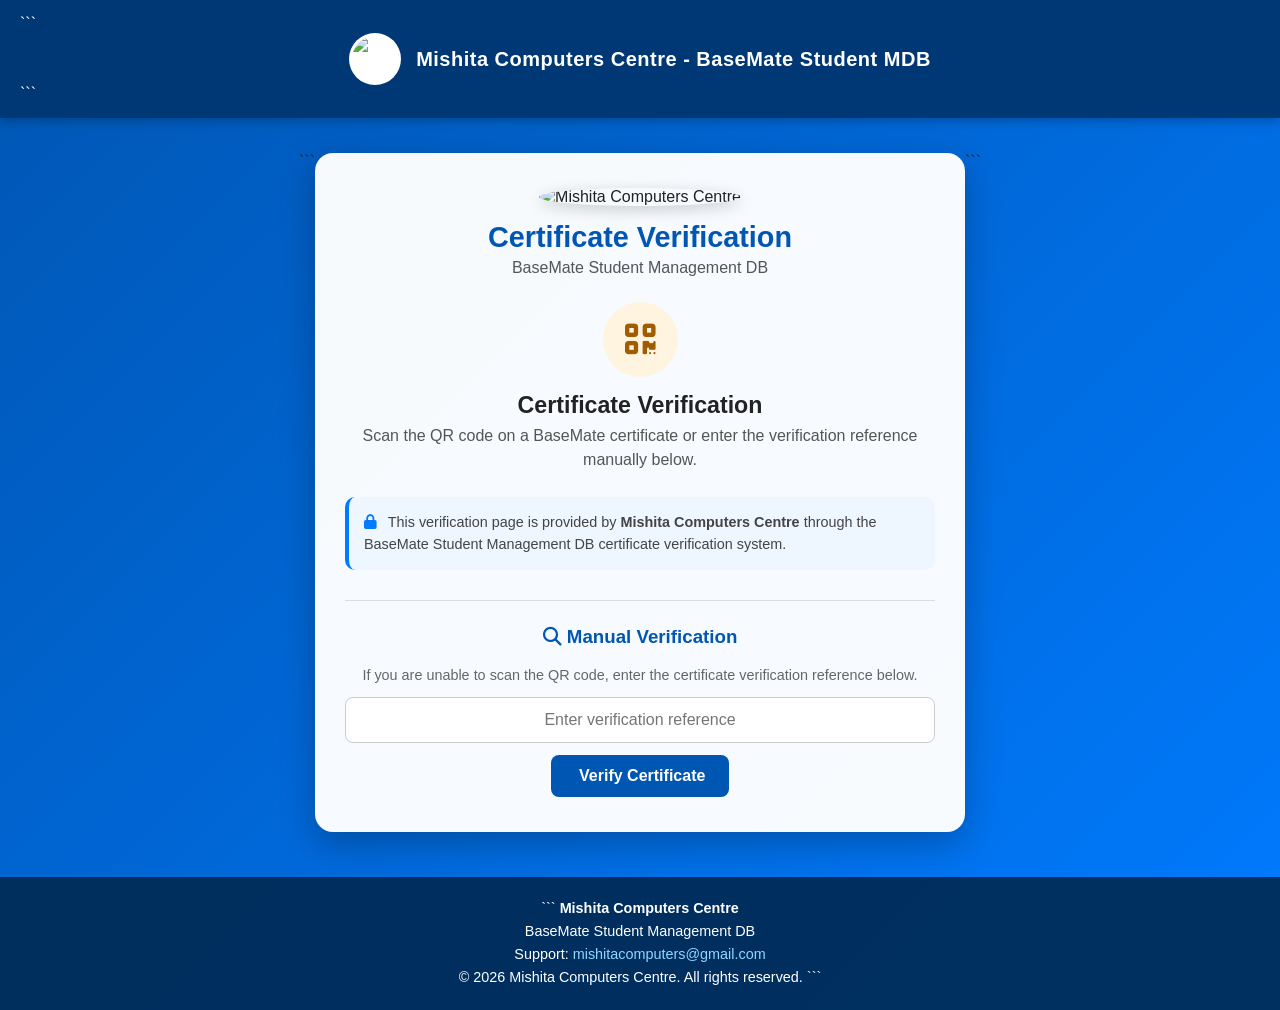
==== verify.html @ 40d1c96c "Create verify.html" ====
<!DOCTYPE html>

<html lang="en">
<head>
<meta charset="UTF-8">
<meta name="viewport" content="width=device-width, initial-scale=1.0">

<title>Certificate Verification - BaseMate Student MDB</title>

<!-- Font Awesome -->

<link rel="stylesheet"
      href="https://cdnjs.cloudflare.com/ajax/libs/font-awesome/6.4.0/css/all.min.css">

<style>

/* =========================================================
   BASEMATE CERTIFICATE VERIFICATION
   Mishita Computers Centre
   ========================================================= */

* {
    box-sizing: border-box;
}

html {
    scroll-behavior: smooth;
}

body {
    margin: 0;
    min-height: 100vh;
    font-family: Arial, Helvetica, sans-serif;

    background:
        linear-gradient(
            135deg,
            #0056b3,
            #007bff,
            #00a8e8,
            #0056b3
        );

    background-size: 300% 300%;
    animation: backgroundMove 15s ease infinite;

    color: #222;

    display: flex;
    flex-direction: column;
}

/* =========================================================
   BACKGROUND ANIMATION
   ========================================================= */

@keyframes backgroundMove {

    0% {
        background-position: 0% 50%;
    }

    50% {
        background-position: 100% 50%;
    }

    100% {
        background-position: 0% 50%;
    }

}

/* =========================================================
   HEADER
   ========================================================= */

.main-header {

    background: rgba(0, 55, 115, 0.97);

    color: white;

    padding: 15px 20px;

    box-shadow:
        0 3px 10px rgba(0, 0, 0, 0.25);

}

.header-content {

    max-width: 1000px;

    margin: auto;

    display: flex;

    align-items: center;

    justify-content: center;

    gap: 15px;

    text-align: center;

}

.header-logo {

    width: 52px;
    height: 52px;

    object-fit: contain;

    border-radius: 50%;

    background: white;

    padding: 3px;

}

.header-title {

    font-size: 1.25rem;

    font-weight: bold;

    letter-spacing: 0.5px;

}

/* =========================================================
   MAIN AREA
   ========================================================= */

main {

    flex: 1;

    width: 100%;

    padding: 35px 15px 45px;

    display: flex;

    justify-content: center;

    align-items: flex-start;

}

/* =========================================================
   VERIFICATION CARD
   ========================================================= */

.verification-card {

    width: 100%;

    max-width: 650px;

    background: rgba(255, 255, 255, 0.97);

    border-radius: 18px;

    padding: 35px 30px;

    box-shadow:
        0 12px 35px rgba(0, 0, 0, 0.25);

    text-align: center;

}

/* =========================================================
   LOGO
   ========================================================= */

.main-logo {

    width: 105px;

    height: 105px;

    object-fit: contain;

    border-radius: 50%;

    margin-bottom: 10px;

    box-shadow:
        0 4px 15px rgba(0, 0, 0, 0.18);

}

/* =========================================================
   HEADINGS
   ========================================================= */

h1 {

    margin: 5px 0;

    color: #0056b3;

    font-size: 1.8rem;

}

.subtitle {

    margin: 5px 0 25px;

    color: #555;

    font-size: 1rem;

}

/* =========================================================
   VERIFICATION ICON
   ========================================================= */

.verification-icon {

    width: 75px;

    height: 75px;

    margin: 15px auto;

    border-radius: 50%;

    display: flex;

    align-items: center;

    justify-content: center;

    font-size: 35px;

}

/* =========================================================
   DEFAULT / CHECKING STATE
   ========================================================= */

.checking {

    background: #e8f1ff;

    color: #0056b3;

}

/* =========================================================
   VALID STATE
   ========================================================= */

.valid {

    background: #e8f8ee;

    color: #16803c;

}

/* =========================================================
   INVALID STATE
   ========================================================= */

.invalid {

    background: #fdecec;

    color: #c62828;

}

/* =========================================================
   NOT FOUND STATE
   ========================================================= */

.not-found {

    background: #fff4df;

    color: #a15c00;

}

/* =========================================================
   STATUS TEXT
   ========================================================= */

.status-title {

    font-size: 1.45rem;

    font-weight: bold;

    margin: 10px 0 5px;

}

.status-description {

    color: #555;

    line-height: 1.5;

    margin-bottom: 25px;

}

/* =========================================================
   CERTIFICATE DETAILS
   ========================================================= */

.certificate-details {

    display: none;

    text-align: left;

    margin-top: 25px;

    border: 1px solid #ddd;

    border-radius: 12px;

    overflow: hidden;

}

.detail-row {

    display: flex;

    border-bottom: 1px solid #eee;

}

.detail-row:last-child {

    border-bottom: none;

}

.detail-label {

    width: 42%;

    padding: 13px;

    background: #f5f7fa;

    font-weight: bold;

    color: #444;

}

.detail-value {

    width: 58%;

    padding: 13px;

    color: #222;

    word-break: break-word;

}

/* =========================================================
   TOKEN DISPLAY
   ========================================================= */

.verification-reference {

    display: none;

    margin-top: 22px;

    padding: 12px;

    background: #f5f7fa;

    border-radius: 8px;

    font-size: 0.85rem;

    color: #555;

    word-break: break-all;

}

.verification-reference strong {

    color: #333;

}

/* =========================================================
   SECURITY NOTICE
   ========================================================= */

.security-notice {

    margin-top: 25px;

    padding: 15px;

    border-radius: 10px;

    background: #eef6ff;

    border-left: 4px solid #007bff;

    text-align: left;

    color: #444;

    font-size: 0.9rem;

    line-height: 1.5;

}

.security-notice i {

    color: #007bff;

    margin-right: 7px;

}

/* =========================================================
   MANUAL VERIFICATION BOX
   ========================================================= */

.manual-section {

    margin-top: 30px;

    padding-top: 25px;

    border-top: 1px solid #ddd;

}

.manual-section h3 {

    margin-top: 0;

    color: #0056b3;

}

.manual-section p {

    color: #666;

    font-size: 0.9rem;

}

.token-input {

    width: 100%;

    padding: 13px;

    border: 1px solid #ccc;

    border-radius: 8px;

    font-size: 1rem;

    text-align: center;

    outline: none;

}

.token-input:focus {

    border-color: #007bff;

    box-shadow:
        0 0 0 3px rgba(0, 123, 255, 0.12);

}

.verify-button {

    margin-top: 12px;

    padding: 12px 24px;

    border: none;

    border-radius: 8px;

    background: #0056b3;

    color: white;

    font-weight: bold;

    font-size: 1rem;

    cursor: pointer;

    transition: 0.3s ease;

}

.verify-button:hover {

    background: #003f80;

    transform: translateY(-1px);

}

/* =========================================================
   FOOTER
   ========================================================= */

footer {

    background: rgba(0, 45, 90, 0.96);

    color: white;

    text-align: center;

    padding: 20px 15px;

    font-size: 0.9rem;

    line-height: 1.6;

}

footer a {

    color: #8ed8ff;

    text-decoration: none;

}

footer a:hover {

    color: white;

    text-decoration: underline;

}

/* =========================================================
   MOBILE
   ========================================================= */

@media (max-width: 600px) {

    .main-header {

        padding: 12px 10px;

    }

    .header-logo {

        width: 42px;
        height: 42px;

    }

    .header-title {

        font-size: 1rem;

    }

    main {

        padding: 20px 10px 30px;

    }

    .verification-card {

        padding: 25px 18px;

        border-radius: 14px;

    }

    .main-logo {

        width: 85px;
        height: 85px;

    }

    h1 {

        font-size: 1.45rem;

    }

    .detail-row {

        display: block;

    }

    .detail-label,
    .detail-value {

        width: 100%;

    }

    .detail-label {

        padding-bottom: 6px;

    }

    .detail-value {

        padding-top: 6px;

    }

}

/* =========================================================
   PRINT
   ========================================================= */

@media print {

    body {

        background: white;

        color: black;

    }

    .main-header,
    footer,
    .manual-section {

        display: none;

    }

    main {

        padding: 0;

    }

    .verification-card {

        box-shadow: none;

        max-width: 100%;

    }

}

</style>

</head>

<body>

<!-- =========================================================
     HEADER
     ========================================================= -->

<div class="main-header">

```
<div class="header-content">

    <img
        src="images/logo.PNG"
        alt="Mishita Computers Centre Logo"
        class="header-logo">

    <div class="header-title">
        Mishita Computers Centre - BaseMate Student MDB
    </div>

</div>
```

</div>

<!-- =========================================================
     MAIN
     ========================================================= -->

<main>

```
<section class="verification-card">

    <img
        src="images/mishitacologo.PNG"
        alt="Mishita Computers Centre"
        class="main-logo">


    <h1>
        Certificate Verification
    </h1>

    <p class="subtitle">
        BaseMate Student Management DB
    </p>


    <!-- =================================================
         VERIFICATION STATUS
         ================================================= -->

    <div
        id="verificationIcon"
        class="verification-icon checking">

        <i class="fas fa-shield-halved"></i>

    </div>


    <div
        id="statusTitle"
        class="status-title">

        Checking Certificate...

    </div>


    <div
        id="statusDescription"
        class="status-description">

        Please wait while the certificate verification
        information is being processed.

    </div>


    <!-- =================================================
         CERTIFICATE DETAILS
         ================================================= -->

    <div
        id="certificateDetails"
        class="certificate-details">

        <div class="detail-row">

            <div class="detail-label">
                Certificate Number
            </div>

            <div
                class="detail-value"
                id="certificateNumber">
                —
            </div>

        </div>


        <div class="detail-row">

            <div class="detail-label">
                Student Name
            </div>

            <div
                class="detail-value"
                id="studentName">
                —
            </div>

        </div>


        <div class="detail-row">

            <div class="detail-label">
                Admission Number
            </div>

            <div
                class="detail-value"
                id="admissionNumber">
                —
            </div>

        </div>


        <div class="detail-row">

            <div class="detail-label">
                Course
            </div>

            <div
                class="detail-value"
                id="course">
                —
            </div>

        </div>


        <div class="detail-row">

            <div class="detail-label">
                Completion Date
            </div>

            <div
                class="detail-value"
                id="completionDate">
                —
            </div>

        </div>


        <div class="detail-row">

            <div class="detail-label">
                Certificate Status
            </div>

            <div
                class="detail-value"
                id="certificateStatus">
                —
            </div>

        </div>

    </div>


    <!-- =================================================
         VERIFICATION REFERENCE
         ================================================= -->

    <div
        id="verificationReference"
        class="verification-reference">

        <strong>Verification Reference:</strong><br>

        <span id="verificationToken">
            —
        </span>

    </div>


    <!-- =================================================
         SECURITY NOTICE
         ================================================= -->

    <div class="security-notice">

        <i class="fas fa-lock"></i>

        This verification page is provided by
        <strong>Mishita Computers Centre</strong>
        through the BaseMate Student Management DB
        certificate verification system.

    </div>


    <!-- =================================================
         MANUAL VERIFICATION
         ================================================= -->

    <div class="manual-section">

        <h3>
            <i class="fas fa-magnifying-glass"></i>
            Manual Verification
        </h3>

        <p>
            If you are unable to scan the QR code,
            enter the certificate verification reference
            below.
        </p>

        <input
            type="text"
            id="manualToken"
            class="token-input"
            placeholder="Enter verification reference"
            autocomplete="off"
            spellcheck="false">

        <br>

        <button
            type="button"
            class="verify-button"
            onclick="manualVerify()">

            <i class="fas fa-shield-check"></i>
            Verify Certificate

        </button>

    </div>

</section>
```

</main>

<!-- =========================================================
     FOOTER
     ========================================================= -->

<footer>

```
<strong>
    Mishita Computers Centre
</strong>

<br>

BaseMate Student Management DB

<br>

Support:
<a href="mailto:mishitacomputers@gmail.com">
    mishitacomputers@gmail.com
</a>

<br>

&copy; 2026 Mishita Computers Centre.
All rights reserved.
```

</footer>

<!-- =========================================================
     JAVASCRIPT
     ========================================================= -->

<script>

/* =========================================================
   BASEMATE CERTIFICATE VERIFICATION ENGINE
   ========================================================= */

/*
    IMPORTANT:

    This first version prepares the complete verification
    interface.

    The actual online database/API will be connected in
    the next stage.

    Expected QR format:

    verify.html?token=BMV-XXXXXXXX-XXXXXXXX
*/


document.addEventListener(
    "DOMContentLoaded",
    function () {

        const params =
            new URLSearchParams(window.location.search);

        const token =
            params.get("token");


        if (token && token.trim() !== "") {

            document.getElementById(
                "verificationToken"
            ).textContent = token.trim();

            document.getElementById(
                "verificationReference"
            ).style.display = "block";


            /*
                TEMPORARY TEST MODE

                We are not connecting to the online
                verification database yet.

                The next development stage will replace
                this section with a secure API request.
            */

            showPendingVerification(token.trim());

        }
        else {

            showNoToken();

        }

    }
);


/* =========================================================
   SHOW PENDING VERIFICATION
   ========================================================= */

function showPendingVerification(token) {

    const icon =
        document.getElementById(
            "verificationIcon"
        );

    const title =
        document.getElementById(
            "statusTitle"
        );

    const description =
        document.getElementById(
            "statusDescription"
        );


    icon.className =
        "verification-icon checking";

    icon.innerHTML =
        '<i class="fas fa-spinner fa-spin"></i>';


    title.textContent =
        "Verification Ready";


    description.textContent =
        "Verification reference received. The online certificate database will be connected here in the next stage.";

}


/* =========================================================
   NO TOKEN
   ========================================================= */

function showNoToken() {

    const icon =
        document.getElementById(
            "verificationIcon"
        );

    const title =
        document.getElementById(
            "statusTitle"
        );

    const description =
        document.getElementById(
            "statusDescription"
        );


    icon.className =
        "verification-icon not-found";

    icon.innerHTML =
        '<i class="fas fa-qrcode"></i>';


    title.textContent =
        "Certificate Verification";


    description.textContent =
        "Scan the QR code on a BaseMate certificate or enter the verification reference manually below.";

}


/* =========================================================
   MANUAL VERIFICATION
   ========================================================= */

function manualVerify() {

    const input =
        document.getElementById(
            "manualToken"
        );

    const token =
        input.value.trim();


    if (token === "") {

        input.focus();

        return;

    }


    /*
        Reload the page using the verification token.
    */

    const baseURL =
        window.location.pathname;

    const verificationURL =
        baseURL +
        "?token=" +
        encodeURIComponent(token);


    window.location.href =
        verificationURL;

}


/* =========================================================
   ENTER KEY SUPPORT
   ========================================================= */

document.addEventListener(
    "keydown",
    function (event) {

        if (
            event.key === "Enter" &&
            document.activeElement.id === "manualToken"
        ) {

            manualVerify();

        }

    }
);

</script>

</body>
</html>
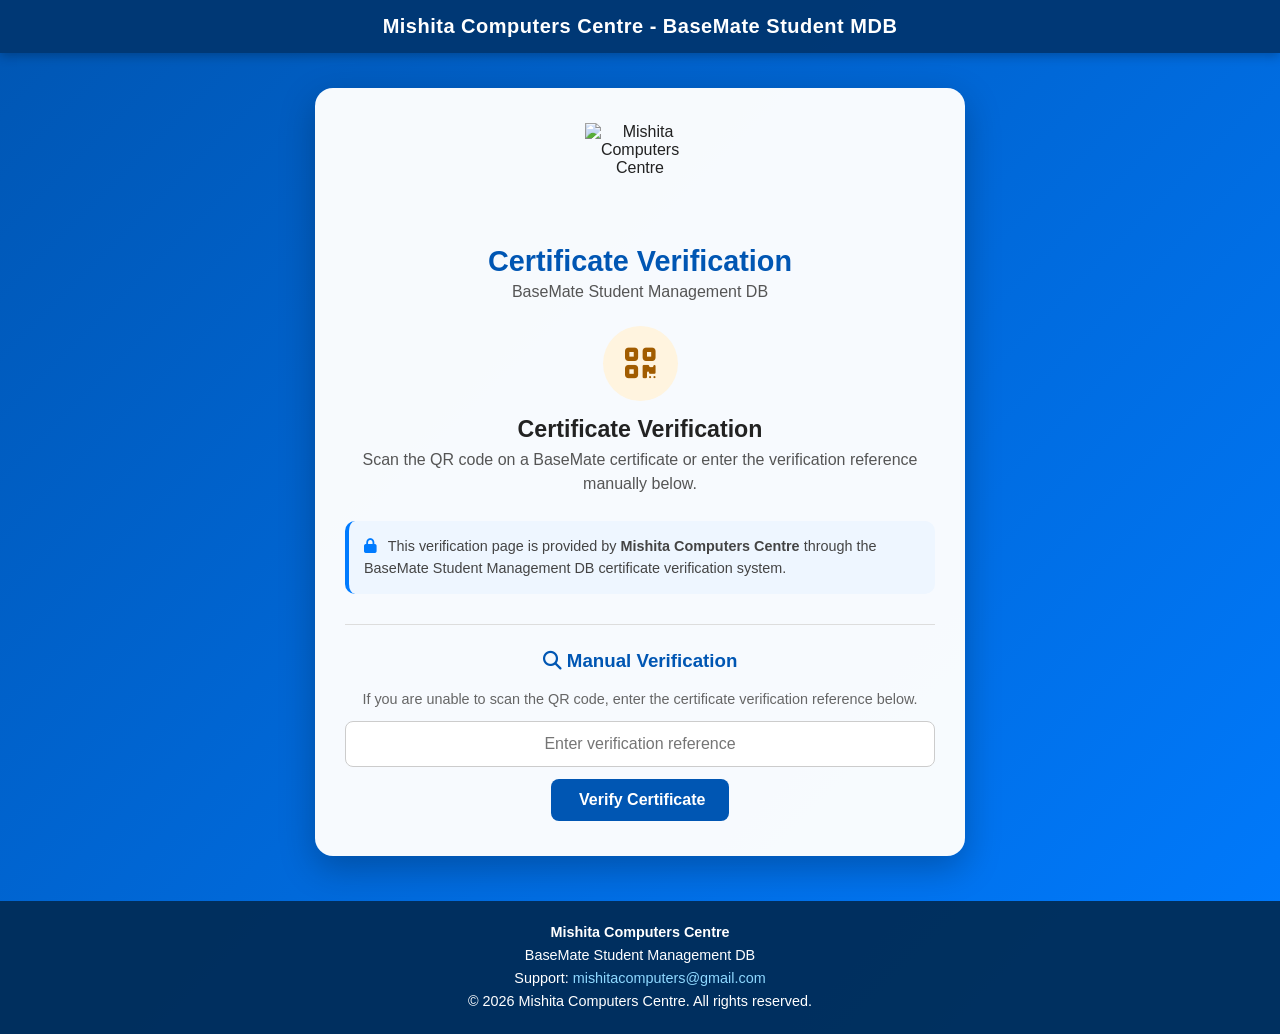
==== commit fd6868d0: "Update verify.html" ====
--- a/verify.html
+++ b/verify.html
@@ -1,13 +1,13 @@
 <!DOCTYPE html>
-
 <html lang="en">
+
 <head>
+
 <meta charset="UTF-8">
+
 <meta name="viewport" content="width=device-width, initial-scale=1.0">
 
 <title>Certificate Verification - BaseMate Student MDB</title>
-
-<!-- Font Awesome -->
 
 <link rel="stylesheet"
       href="https://cdnjs.cloudflare.com/ajax/libs/font-awesome/6.4.0/css/all.min.css">
@@ -30,6 +30,7 @@
 body {
     margin: 0;
     min-height: 100vh;
+
     font-family: Arial, Helvetica, sans-serif;
 
     background:
@@ -42,6 +43,7 @@
         );
 
     background-size: 300% 300%;
+
     animation: backgroundMove 15s ease infinite;
 
     color: #222;
@@ -50,10 +52,6 @@
     flex-direction: column;
 }
 
-/* =========================================================
-   BACKGROUND ANIMATION
-   ========================================================= */
-
 @keyframes backgroundMove {
 
     0% {
@@ -70,6 +68,7 @@
 
 }
 
+
 /* =========================================================
    HEADER
    ========================================================= */
@@ -99,27 +98,10 @@
 
     justify-content: center;
 
-    gap: 15px;
-
     text-align: center;
 
 }
 
-.header-logo {
-
-    width: 52px;
-    height: 52px;
-
-    object-fit: contain;
-
-    border-radius: 50%;
-
-    background: white;
-
-    padding: 3px;
-
-}
-
 .header-title {
 
     font-size: 1.25rem;
@@ -130,6 +112,7 @@
 
 }
 
+
 /* =========================================================
    MAIN AREA
    ========================================================= */
@@ -149,6 +132,7 @@
     align-items: flex-start;
 
 }
+
 
 /* =========================================================
    VERIFICATION CARD
@@ -173,261 +157,262 @@
 
 }
 
-/* =========================================================
-   LOGO
+
+/* =========================================================
+   CENTRE LOGO
+   Plain PNG - No Border / Circle / Shadow
    ========================================================= */
 
 .main-logo {
 
-    width: 105px;
-
-    height: 105px;
+    width: 110px;
+
+    height: 110px;
 
     object-fit: contain;
 
+    border: none !important;
+
+    border-radius: 0 !important;
+
+    background: transparent !important;
+
+    padding: 0 !important;
+
+    margin: 0 auto 12px;
+
+    box-shadow: none !important;
+
+    outline: none !important;
+
+    display: block;
+
+}
+
+
+/* =========================================================
+   HEADINGS
+   ========================================================= */
+
+h1 {
+
+    margin: 5px 0;
+
+    color: #0056b3;
+
+    font-size: 1.8rem;
+
+}
+
+.subtitle {
+
+    margin: 5px 0 25px;
+
+    color: #555;
+
+    font-size: 1rem;
+
+}
+
+
+/* =========================================================
+   VERIFICATION ICON
+   ========================================================= */
+
+.verification-icon {
+
+    width: 75px;
+
+    height: 75px;
+
+    margin: 15px auto;
+
     border-radius: 50%;
 
-    margin-bottom: 10px;
-
-    box-shadow:
-        0 4px 15px rgba(0, 0, 0, 0.18);
-
-}
-
-/* =========================================================
-   HEADINGS
-   ========================================================= */
-
-h1 {
-
-    margin: 5px 0;
+    display: flex;
+
+    align-items: center;
+
+    justify-content: center;
+
+    font-size: 35px;
+
+}
+
+.checking {
+
+    background: #e8f1ff;
 
     color: #0056b3;
 
-    font-size: 1.8rem;
-
-}
-
-.subtitle {
-
-    margin: 5px 0 25px;
+}
+
+.valid {
+
+    background: #e8f8ee;
+
+    color: #16803c;
+
+}
+
+.invalid {
+
+    background: #fdecec;
+
+    color: #c62828;
+
+}
+
+.not-found {
+
+    background: #fff4df;
+
+    color: #a15c00;
+
+}
+
+
+/* =========================================================
+   STATUS TEXT
+   ========================================================= */
+
+.status-title {
+
+    font-size: 1.45rem;
+
+    font-weight: bold;
+
+    margin: 10px 0 5px;
+
+}
+
+.status-description {
 
     color: #555;
 
-    font-size: 1rem;
-
-}
-
-/* =========================================================
-   VERIFICATION ICON
-   ========================================================= */
-
-.verification-icon {
-
-    width: 75px;
-
-    height: 75px;
-
-    margin: 15px auto;
-
-    border-radius: 50%;
+    line-height: 1.5;
+
+    margin-bottom: 25px;
+
+}
+
+
+/* =========================================================
+   CERTIFICATE DETAILS
+   ========================================================= */
+
+.certificate-details {
+
+    display: none;
+
+    text-align: left;
+
+    margin-top: 25px;
+
+    border: 1px solid #ddd;
+
+    border-radius: 12px;
+
+    overflow: hidden;
+
+}
+
+.detail-row {
 
     display: flex;
 
-    align-items: center;
-
-    justify-content: center;
-
-    font-size: 35px;
-
-}
-
-/* =========================================================
-   DEFAULT / CHECKING STATE
-   ========================================================= */
-
-.checking {
-
-    background: #e8f1ff;
-
-    color: #0056b3;
-
-}
-
-/* =========================================================
-   VALID STATE
-   ========================================================= */
-
-.valid {
-
-    background: #e8f8ee;
-
-    color: #16803c;
-
-}
-
-/* =========================================================
-   INVALID STATE
-   ========================================================= */
-
-.invalid {
-
-    background: #fdecec;
-
-    color: #c62828;
-
-}
-
-/* =========================================================
-   NOT FOUND STATE
-   ========================================================= */
-
-.not-found {
-
-    background: #fff4df;
-
-    color: #a15c00;
-
-}
-
-/* =========================================================
-   STATUS TEXT
-   ========================================================= */
-
-.status-title {
-
-    font-size: 1.45rem;
+    border-bottom: 1px solid #eee;
+
+}
+
+.detail-row:last-child {
+
+    border-bottom: none;
+
+}
+
+.detail-label {
+
+    width: 42%;
+
+    padding: 13px;
+
+    background: #f5f7fa;
 
     font-weight: bold;
 
-    margin: 10px 0 5px;
-
-}
-
-.status-description {
+    color: #444;
+
+}
+
+.detail-value {
+
+    width: 58%;
+
+    padding: 13px;
+
+    color: #222;
+
+    word-break: break-word;
+
+}
+
+
+/* =========================================================
+   TOKEN DISPLAY
+   ========================================================= */
+
+.verification-reference {
+
+    display: none;
+
+    margin-top: 22px;
+
+    padding: 12px;
+
+    background: #f5f7fa;
+
+    border-radius: 8px;
+
+    font-size: 0.85rem;
 
     color: #555;
 
+    word-break: break-all;
+
+}
+
+.verification-reference strong {
+
+    color: #333;
+
+}
+
+
+/* =========================================================
+   SECURITY NOTICE
+   ========================================================= */
+
+.security-notice {
+
+    margin-top: 25px;
+
+    padding: 15px;
+
+    border-radius: 10px;
+
+    background: #eef6ff;
+
+    border-left: 4px solid #007bff;
+
+    text-align: left;
+
+    color: #444;
+
+    font-size: 0.9rem;
+
     line-height: 1.5;
 
-    margin-bottom: 25px;
-
-}
-
-/* =========================================================
-   CERTIFICATE DETAILS
-   ========================================================= */
-
-.certificate-details {
-
-    display: none;
-
-    text-align: left;
-
-    margin-top: 25px;
-
-    border: 1px solid #ddd;
-
-    border-radius: 12px;
-
-    overflow: hidden;
-
-}
-
-.detail-row {
-
-    display: flex;
-
-    border-bottom: 1px solid #eee;
-
-}
-
-.detail-row:last-child {
-
-    border-bottom: none;
-
-}
-
-.detail-label {
-
-    width: 42%;
-
-    padding: 13px;
-
-    background: #f5f7fa;
-
-    font-weight: bold;
-
-    color: #444;
-
-}
-
-.detail-value {
-
-    width: 58%;
-
-    padding: 13px;
-
-    color: #222;
-
-    word-break: break-word;
-
-}
-
-/* =========================================================
-   TOKEN DISPLAY
-   ========================================================= */
-
-.verification-reference {
-
-    display: none;
-
-    margin-top: 22px;
-
-    padding: 12px;
-
-    background: #f5f7fa;
-
-    border-radius: 8px;
-
-    font-size: 0.85rem;
-
-    color: #555;
-
-    word-break: break-all;
-
-}
-
-.verification-reference strong {
-
-    color: #333;
-
-}
-
-/* =========================================================
-   SECURITY NOTICE
-   ========================================================= */
-
-.security-notice {
-
-    margin-top: 25px;
-
-    padding: 15px;
-
-    border-radius: 10px;
-
-    background: #eef6ff;
-
-    border-left: 4px solid #007bff;
-
-    text-align: left;
-
-    color: #444;
-
-    font-size: 0.9rem;
-
-    line-height: 1.5;
-
 }
 
 .security-notice i {
@@ -438,8 +423,9 @@
 
 }
 
-/* =========================================================
-   MANUAL VERIFICATION BOX
+
+/* =========================================================
+   MANUAL VERIFICATION
    ========================================================= */
 
 .manual-section {
@@ -527,6 +513,7 @@
 
 }
 
+
 /* =========================================================
    FOOTER
    ========================================================= */
@@ -563,6 +550,7 @@
 
 }
 
+
 /* =========================================================
    MOBILE
    ========================================================= */
@@ -575,13 +563,6 @@
 
     }
 
-    .header-logo {
-
-        width: 42px;
-        height: 42px;
-
-    }
-
     .header-title {
 
         font-size: 1rem;
@@ -604,8 +585,9 @@
 
     .main-logo {
 
-        width: 85px;
-        height: 85px;
+        width: 90px;
+
+        height: 90px;
 
     }
 
@@ -641,6 +623,7 @@
     }
 
 }
+
 
 /* =========================================================
    PRINT
@@ -684,7 +667,9 @@
 
 </head>
 
+
 <body>
+
 
 <!-- =========================================================
      HEADER
@@ -692,22 +677,16 @@
 
 <div class="main-header">
 
-```
-<div class="header-content">
-
-    <img
-        src="images/logo.PNG"
-        alt="Mishita Computers Centre Logo"
-        class="header-logo">
-
-    <div class="header-title">
-        Mishita Computers Centre - BaseMate Student MDB
+    <div class="header-content">
+
+        <div class="header-title">
+            Mishita Computers Centre - BaseMate Student MDB
+        </div>
+
     </div>
 
 </div>
-```
-
-</div>
+
 
 <!-- =========================================================
      MAIN
@@ -715,8 +694,13 @@
 
 <main>
 
-```
 <section class="verification-card">
+
+
+    <!-- =====================================================
+         CENTRE LOGO
+         Same GitHub images folder as BaseMate website
+         ===================================================== -->
 
     <img
         src="images/mishitacologo.PNG"
@@ -728,14 +712,15 @@
         Certificate Verification
     </h1>
 
+
     <p class="subtitle">
         BaseMate Student Management DB
     </p>
 
 
-    <!-- =================================================
+    <!-- =====================================================
          VERIFICATION STATUS
-         ================================================= -->
+         ===================================================== -->
 
     <div
         id="verificationIcon"
@@ -765,13 +750,14 @@
     </div>
 
 
-    <!-- =================================================
+    <!-- =====================================================
          CERTIFICATE DETAILS
-         ================================================= -->
+         ===================================================== -->
 
     <div
         id="certificateDetails"
         class="certificate-details">
+
 
         <div class="detail-row">
 
@@ -851,6 +837,21 @@
         <div class="detail-row">
 
             <div class="detail-label">
+                Issue Date
+            </div>
+
+            <div
+                class="detail-value"
+                id="issueDate">
+                —
+            </div>
+
+        </div>
+
+
+        <div class="detail-row">
+
+            <div class="detail-label">
                 Certificate Status
             </div>
 
@@ -862,18 +863,23 @@
 
         </div>
 
+
     </div>
 
 
-    <!-- =================================================
+    <!-- =====================================================
          VERIFICATION REFERENCE
-         ================================================= -->
+         ===================================================== -->
 
     <div
         id="verificationReference"
         class="verification-reference">
 
-        <strong>Verification Reference:</strong><br>
+        <strong>
+            Verification Reference:
+        </strong>
+
+        <br>
 
         <span id="verificationToken">
             —
@@ -882,9 +888,9 @@
     </div>
 
 
-    <!-- =================================================
+    <!-- =====================================================
          SECURITY NOTICE
-         ================================================= -->
+         ===================================================== -->
 
     <div class="security-notice">
 
@@ -898,22 +904,29 @@
     </div>
 
 
-    <!-- =================================================
+    <!-- =====================================================
          MANUAL VERIFICATION
-         ================================================= -->
+         ===================================================== -->
 
     <div class="manual-section">
 
         <h3>
+
             <i class="fas fa-magnifying-glass"></i>
+
             Manual Verification
+
         </h3>
 
+
         <p>
+
             If you are unable to scan the QR code,
             enter the certificate verification reference
             below.
+
         </p>
+
 
         <input
             type="text"
@@ -923,7 +936,9 @@
             autocomplete="off"
             spellcheck="false">
 
+
         <br>
+
 
         <button
             type="button"
@@ -931,16 +946,19 @@
             onclick="manualVerify()">
 
             <i class="fas fa-shield-check"></i>
+
             Verify Certificate
 
         </button>
 
+
     </div>
 
+
 </section>
-```
 
 </main>
+
 
 <!-- =========================================================
      FOOTER
@@ -948,88 +966,72 @@
 
 <footer>
 
-```
-<strong>
-    Mishita Computers Centre
-</strong>
-
-<br>
-
-BaseMate Student Management DB
-
-<br>
-
-Support:
-<a href="mailto:mishitacomputers@gmail.com">
-    mishitacomputers@gmail.com
-</a>
-
-<br>
-
-&copy; 2026 Mishita Computers Centre.
-All rights reserved.
-```
+    <strong>
+        Mishita Computers Centre
+    </strong>
+
+    <br>
+
+    BaseMate Student Management DB
+
+    <br>
+
+    Support:
+
+    <a href="mailto:mishitacomputers@gmail.com">
+        mishitacomputers@gmail.com
+    </a>
+
+    <br>
+
+    &copy; 2026 Mishita Computers Centre.
+    All rights reserved.
 
 </footer>
+
 
 <!-- =========================================================
      JAVASCRIPT
+     BASEMATE CERTIFICATE VERIFICATION ENGINE
      ========================================================= -->
 
 <script>
 
-/* =========================================================
-   BASEMATE CERTIFICATE VERIFICATION ENGINE
-   ========================================================= */
-
-/*
-    IMPORTANT:
-
-    This first version prepares the complete verification
-    interface.
-
-    The actual online database/API will be connected in
-    the next stage.
-
-    Expected QR format:
-
-    verify.html?token=BMV-XXXXXXXX-XXXXXXXX
-*/
-
+
+/* =========================================================
+   CLOUDFLARE WORKER API
+   ========================================================= */
+
+const VERIFICATION_API =
+    "https://basemate-certificate-verification.mishitacomputers.workers.dev/api/verify";
+
+
+/* =========================================================
+   PAGE START
+   ========================================================= */
 
 document.addEventListener(
     "DOMContentLoaded",
     function () {
 
         const params =
-            new URLSearchParams(window.location.search);
+            new URLSearchParams(
+                window.location.search
+            );
+
 
         const token =
             params.get("token");
 
 
-        if (token && token.trim() !== "") {
-
-            document.getElementById(
-                "verificationToken"
-            ).textContent = token.trim();
-
-            document.getElementById(
-                "verificationReference"
-            ).style.display = "block";
-
-
-            /*
-                TEMPORARY TEST MODE
-
-                We are not connecting to the online
-                verification database yet.
-
-                The next development stage will replace
-                this section with a secure API request.
-            */
-
-            showPendingVerification(token.trim());
+        if (
+            token &&
+            token.trim() !== ""
+        ) {
+
+            verifyCertificate(
+                token.trim()
+            );
 
         }
         else {
@@ -1043,20 +1045,126 @@
 
 
 /* =========================================================
-   SHOW PENDING VERIFICATION
-   ========================================================= */
-
-function showPendingVerification(token) {
+   VERIFY CERTIFICATE ONLINE
+   ========================================================= */
+
+async function verifyCertificate(token) {
+
+    showChecking(token);
+
+
+    try {
+
+        const response =
+            await fetch(
+                VERIFICATION_API +
+                "?token=" +
+                encodeURIComponent(token),
+                {
+                    method: "GET",
+
+                    headers: {
+                        "Accept":
+                            "application/json"
+                    },
+
+                    cache: "no-store"
+                }
+            );
+
+
+        let data;
+
+
+        try {
+
+            data =
+                await response.json();
+
+        }
+        catch (jsonError) {
+
+            throw new Error(
+                "Invalid response received from verification server."
+            );
+
+        }
+
+
+        /* -----------------------------------------------
+           CERTIFICATE NOT FOUND
+           ----------------------------------------------- */
+
+        if (
+            response.status === 404 ||
+            data.status === "NOT_FOUND"
+        ) {
+
+            showNotFound(token);
+
+            return;
+
+        }
+
+
+        /* -----------------------------------------------
+           SERVER ERROR
+           ----------------------------------------------- */
+
+        if (
+            !response.ok ||
+            data.success !== true
+        ) {
+
+            showVerificationError();
+
+            return;
+
+        }
+
+
+        /* -----------------------------------------------
+           CERTIFICATE FOUND
+           ----------------------------------------------- */
+
+        displayCertificate(
+            token,
+            data.certificate
+        );
+
+
+    }
+    catch (error) {
+
+        console.error(
+            "Certificate verification error:",
+            error
+        );
+
+        showVerificationError();
+
+    }
+
+}
+
+
+/* =========================================================
+   CHECKING STATE
+   ========================================================= */
+
+function showChecking(token) {
 
     const icon =
         document.getElementById(
             "verificationIcon"
         );
 
+
     const title =
         document.getElementById(
             "statusTitle"
         );
+
 
     const description =
         document.getElementById(
@@ -1067,45 +1175,402 @@
     icon.className =
         "verification-icon checking";
 
+
     icon.innerHTML =
         '<i class="fas fa-spinner fa-spin"></i>';
 
 
     title.textContent =
-        "Verification Ready";
+        "Checking Certificate...";
 
 
     description.textContent =
-        "Verification reference received. The online certificate database will be connected here in the next stage.";
-
-}
-
-
-/* =========================================================
-   NO TOKEN
-   ========================================================= */
-
-function showNoToken() {
+        "Please wait while we securely verify this certificate with the BaseMate online verification database.";
+
+
+    document.getElementById(
+        "verificationToken"
+    ).textContent =
+        token;
+
+
+    document.getElementById(
+        "verificationReference"
+    ).style.display =
+        "block";
+
+}
+
+
+/* =========================================================
+   VALID / REVOKED CERTIFICATE DISPLAY
+   ========================================================= */
+
+function displayCertificate(
+    token,
+    certificate
+) {
 
     const icon =
         document.getElementById(
             "verificationIcon"
         );
 
+
     const title =
         document.getElementById(
             "statusTitle"
         );
 
+
     const description =
         document.getElementById(
             "statusDescription"
+        );
+
+
+    const details =
+        document.getElementById(
+            "certificateDetails"
+        );
+
+
+    const certificateStatus =
+        String(
+            certificate.certificateStatus || ""
+        ).toUpperCase();
+
+
+    /* =====================================================
+       VALID CERTIFICATE
+       ===================================================== */
+
+    if (
+        certificateStatus === "VALID"
+    ) {
+
+        icon.className =
+            "verification-icon valid";
+
+
+        icon.innerHTML =
+            '<i class="fas fa-circle-check"></i>';
+
+
+        title.textContent =
+            "Certificate Verified";
+
+
+        description.textContent =
+            "This certificate has been successfully verified against the BaseMate Student Management DB online verification records.";
+
+    }
+
+
+    /* =====================================================
+       REVOKED CERTIFICATE
+       ===================================================== */
+
+    else if (
+        certificateStatus === "REVOKED"
+    ) {
+
+        icon.className =
+            "verification-icon invalid";
+
+
+        icon.innerHTML =
+            '<i class="fas fa-circle-xmark"></i>';
+
+
+        title.textContent =
+            "Certificate Revoked";
+
+
+        description.textContent =
+            "This certificate exists in the BaseMate verification database, but its current status is REVOKED. Please contact Mishita Computers Centre for clarification.";
+
+    }
+
+
+    /* =====================================================
+       OTHER / UNKNOWN STATUS
+       ===================================================== */
+
+    else {
+
+        icon.className =
+            "verification-icon checking";
+
+
+        icon.innerHTML =
+            '<i class="fas fa-circle-question"></i>';
+
+
+        title.textContent =
+            "Certificate Found";
+
+
+        description.textContent =
+            "The certificate record was found in the BaseMate verification database.";
+
+    }
+
+
+    /* =====================================================
+       FILL CERTIFICATE INFORMATION
+       ===================================================== */
+
+    document.getElementById(
+        "certificateNumber"
+    ).textContent =
+        certificate.certificateNumber || "—";
+
+
+    document.getElementById(
+        "studentName"
+    ).textContent =
+        certificate.studentName || "—";
+
+
+    document.getElementById(
+        "admissionNumber"
+    ).textContent =
+        certificate.admissionNumber || "—";
+
+
+    document.getElementById(
+        "course"
+    ).textContent =
+        certificate.course || "—";
+
+
+    document.getElementById(
+        "completionDate"
+    ).textContent =
+        formatDate(
+            certificate.completionDate
+        );
+
+
+    document.getElementById(
+        "issueDate"
+    ).textContent =
+        formatDate(
+            certificate.issueDate
+        );
+
+
+    const statusElement =
+        document.getElementById(
+            "certificateStatus"
+        );
+
+
+    statusElement.textContent =
+        certificateStatus || "—";
+
+
+    /* =====================================================
+       STATUS APPEARANCE
+       ===================================================== */
+
+    if (
+        certificateStatus === "VALID"
+    ) {
+
+        statusElement.style.color =
+            "#16803c";
+
+
+        statusElement.style.fontWeight =
+            "bold";
+
+    }
+
+    else if (
+        certificateStatus === "REVOKED"
+    ) {
+
+        statusElement.style.color =
+            "#c62828";
+
+
+        statusElement.style.fontWeight =
+            "bold";
+
+    }
+
+    else {
+
+        statusElement.style.color =
+            "#444";
+
+
+        statusElement.style.fontWeight =
+            "bold";
+
+    }
+
+
+    details.style.display =
+        "block";
+
+
+    document.getElementById(
+        "verificationToken"
+    ).textContent =
+        token;
+
+
+    document.getElementById(
+        "verificationReference"
+    ).style.display =
+        "block";
+
+}
+
+
+/* =========================================================
+   NOT FOUND STATE
+   ========================================================= */
+
+function showNotFound(token) {
+
+    const icon =
+        document.getElementById(
+            "verificationIcon"
+        );
+
+
+    const title =
+        document.getElementById(
+            "statusTitle"
+        );
+
+
+    const description =
+        document.getElementById(
+            "statusDescription"
+        );
+
+
+    const details =
+        document.getElementById(
+            "certificateDetails"
         );
 
 
     icon.className =
         "verification-icon not-found";
 
+
+    icon.innerHTML =
+        '<i class="fas fa-circle-exclamation"></i>';
+
+
+    title.textContent =
+        "Certificate Not Found";
+
+
+    description.textContent =
+        "No certificate matching this verification reference could be found in the BaseMate online verification database. Please check the reference and try again.";
+
+
+    details.style.display =
+        "none";
+
+
+    document.getElementById(
+        "verificationToken"
+    ).textContent =
+        token;
+
+
+    document.getElementById(
+        "verificationReference"
+    ).style.display =
+        "block";
+
+}
+
+
+/* =========================================================
+   SERVER / CONNECTION ERROR
+   ========================================================= */
+
+function showVerificationError() {
+
+    const icon =
+        document.getElementById(
+            "verificationIcon"
+        );
+
+
+    const title =
+        document.getElementById(
+            "statusTitle"
+        );
+
+
+    const description =
+        document.getElementById(
+            "statusDescription"
+        );
+
+
+    icon.className =
+        "verification-icon invalid";
+
+
+    icon.innerHTML =
+        '<i class="fas fa-triangle-exclamation"></i>';
+
+
+    title.textContent =
+        "Verification Service Unavailable";
+
+
+    description.textContent =
+        "We were unable to complete the online certificate verification at this time. Please check your internet connection and try again later.";
+
+
+    document.getElementById(
+        "certificateDetails"
+    ).style.display =
+        "none";
+
+}
+
+
+/* =========================================================
+   NO TOKEN
+   ========================================================= */
+
+function showNoToken() {
+
+    const icon =
+        document.getElementById(
+            "verificationIcon"
+        );
+
+
+    const title =
+        document.getElementById(
+            "statusTitle"
+        );
+
+
+    const description =
+        document.getElementById(
+            "statusDescription"
+        );
+
+
+    icon.className =
+        "verification-icon not-found";
+
+
     icon.innerHTML =
         '<i class="fas fa-qrcode"></i>';
 
@@ -1121,6 +1586,48 @@
 
 
 /* =========================================================
+   FORMAT DATE
+   ========================================================= */
+
+function formatDate(dateValue) {
+
+    if (!dateValue) {
+
+        return "—";
+
+    }
+
+
+    const date =
+        new Date(
+            dateValue + "T00:00:00"
+        );
+
+
+    if (
+        isNaN(date.getTime())
+    ) {
+
+        return dateValue;
+
+    }
+
+
+    return date.toLocaleDateString(
+        "en-GB",
+        {
+            day: "2-digit",
+
+            month: "short",
+
+            year: "numeric"
+        }
+    );
+
+}
+
+
+/* =========================================================
    MANUAL VERIFICATION
    ========================================================= */
 
@@ -1130,12 +1637,15 @@
         document.getElementById(
             "manualToken"
         );
+
 
     const token =
         input.value.trim();
 
 
-    if (token === "") {
+    if (
+        token === ""
+    ) {
 
         input.focus();
 
@@ -1143,13 +1653,10 @@
 
     }
 
-
-    /*
-        Reload the page using the verification token.
-    */
 
     const baseURL =
         window.location.pathname;
+
 
     const verificationURL =
         baseURL +
@@ -1173,7 +1680,8 @@
 
         if (
             event.key === "Enter" &&
-            document.activeElement.id === "manualToken"
+            document.activeElement.id ===
+            "manualToken"
         ) {
 
             manualVerify();
@@ -1185,5 +1693,7 @@
 
 </script>
 
+
 </body>
+
 </html>
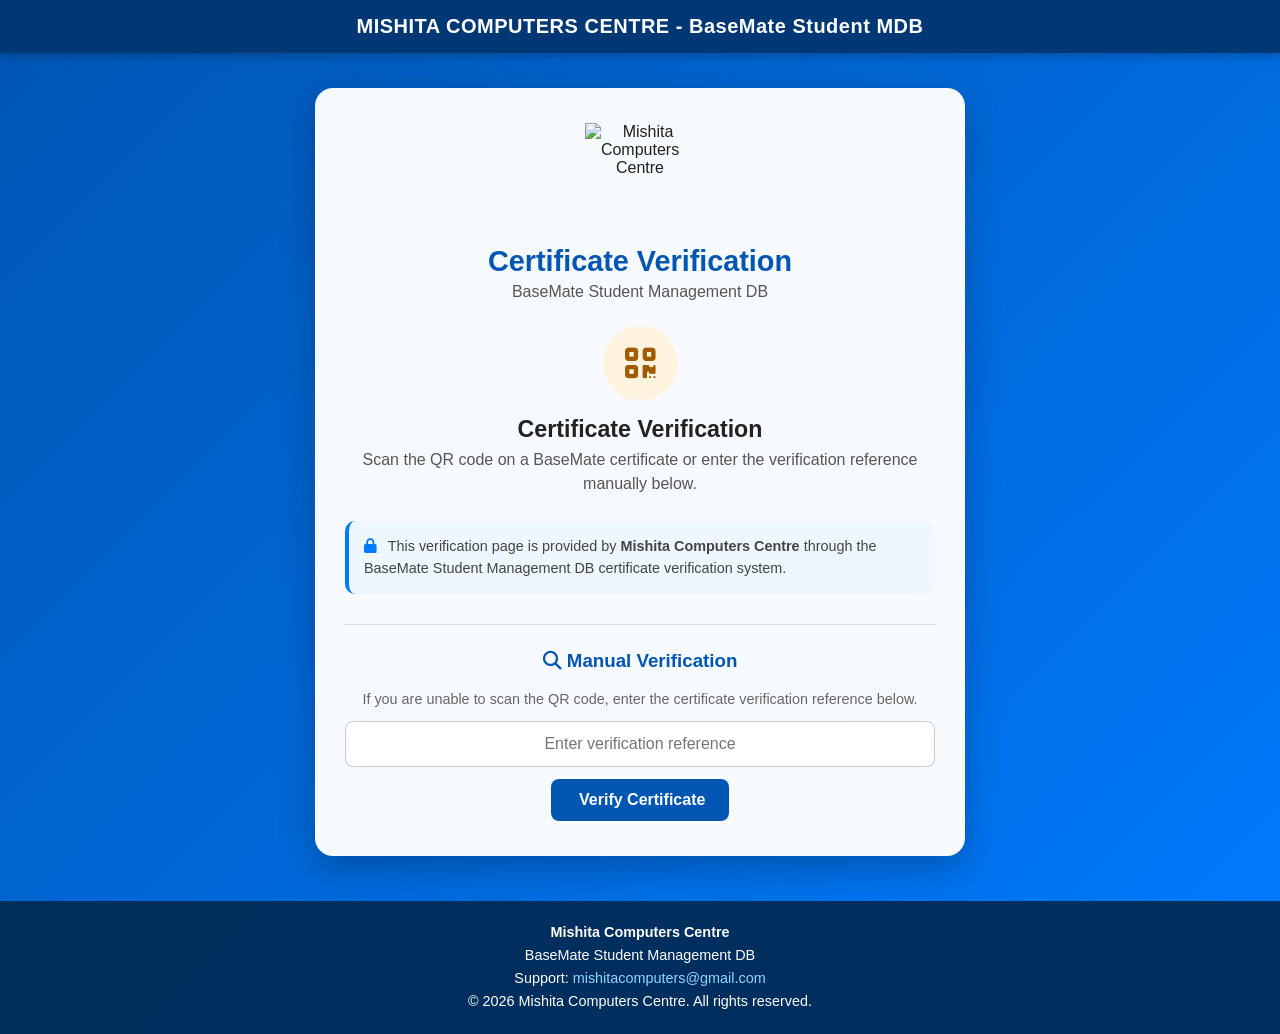
==== commit 78934d94: "Update verify.html" ====
--- a/verify.html
+++ b/verify.html
@@ -5,665 +5,18 @@
 
 <meta charset="UTF-8">
 
-<meta name="viewport" content="width=device-width, initial-scale=1.0">
+<meta name="viewport"
+      content="width=device-width, initial-scale=1.0">
 
 <title>Certificate Verification - BaseMate Student MDB</title>
 
+<!-- Font Awesome -->
 <link rel="stylesheet"
       href="https://cdnjs.cloudflare.com/ajax/libs/font-awesome/6.4.0/css/all.min.css">
 
-<style>
-
-/* =========================================================
-   BASEMATE CERTIFICATE VERIFICATION
-   Mishita Computers Centre
-   ========================================================= */
-
-* {
-    box-sizing: border-box;
-}
-
-html {
-    scroll-behavior: smooth;
-}
-
-body {
-    margin: 0;
-    min-height: 100vh;
-
-    font-family: Arial, Helvetica, sans-serif;
-
-    background:
-        linear-gradient(
-            135deg,
-            #0056b3,
-            #007bff,
-            #00a8e8,
-            #0056b3
-        );
-
-    background-size: 300% 300%;
-
-    animation: backgroundMove 15s ease infinite;
-
-    color: #222;
-
-    display: flex;
-    flex-direction: column;
-}
-
-@keyframes backgroundMove {
-
-    0% {
-        background-position: 0% 50%;
-    }
-
-    50% {
-        background-position: 100% 50%;
-    }
-
-    100% {
-        background-position: 0% 50%;
-    }
-
-}
-
-
-/* =========================================================
-   HEADER
-   ========================================================= */
-
-.main-header {
-
-    background: rgba(0, 55, 115, 0.97);
-
-    color: white;
-
-    padding: 15px 20px;
-
-    box-shadow:
-        0 3px 10px rgba(0, 0, 0, 0.25);
-
-}
-
-.header-content {
-
-    max-width: 1000px;
-
-    margin: auto;
-
-    display: flex;
-
-    align-items: center;
-
-    justify-content: center;
-
-    text-align: center;
-
-}
-
-.header-title {
-
-    font-size: 1.25rem;
-
-    font-weight: bold;
-
-    letter-spacing: 0.5px;
-
-}
-
-
-/* =========================================================
-   MAIN AREA
-   ========================================================= */
-
-main {
-
-    flex: 1;
-
-    width: 100%;
-
-    padding: 35px 15px 45px;
-
-    display: flex;
-
-    justify-content: center;
-
-    align-items: flex-start;
-
-}
-
-
-/* =========================================================
-   VERIFICATION CARD
-   ========================================================= */
-
-.verification-card {
-
-    width: 100%;
-
-    max-width: 650px;
-
-    background: rgba(255, 255, 255, 0.97);
-
-    border-radius: 18px;
-
-    padding: 35px 30px;
-
-    box-shadow:
-        0 12px 35px rgba(0, 0, 0, 0.25);
-
-    text-align: center;
-
-}
-
-
-/* =========================================================
-   CENTRE LOGO
-   Plain PNG - No Border / Circle / Shadow
-   ========================================================= */
-
-.main-logo {
-
-    width: 110px;
-
-    height: 110px;
-
-    object-fit: contain;
-
-    border: none !important;
-
-    border-radius: 0 !important;
-
-    background: transparent !important;
-
-    padding: 0 !important;
-
-    margin: 0 auto 12px;
-
-    box-shadow: none !important;
-
-    outline: none !important;
-
-    display: block;
-
-}
-
-
-/* =========================================================
-   HEADINGS
-   ========================================================= */
-
-h1 {
-
-    margin: 5px 0;
-
-    color: #0056b3;
-
-    font-size: 1.8rem;
-
-}
-
-.subtitle {
-
-    margin: 5px 0 25px;
-
-    color: #555;
-
-    font-size: 1rem;
-
-}
-
-
-/* =========================================================
-   VERIFICATION ICON
-   ========================================================= */
-
-.verification-icon {
-
-    width: 75px;
-
-    height: 75px;
-
-    margin: 15px auto;
-
-    border-radius: 50%;
-
-    display: flex;
-
-    align-items: center;
-
-    justify-content: center;
-
-    font-size: 35px;
-
-}
-
-.checking {
-
-    background: #e8f1ff;
-
-    color: #0056b3;
-
-}
-
-.valid {
-
-    background: #e8f8ee;
-
-    color: #16803c;
-
-}
-
-.invalid {
-
-    background: #fdecec;
-
-    color: #c62828;
-
-}
-
-.not-found {
-
-    background: #fff4df;
-
-    color: #a15c00;
-
-}
-
-
-/* =========================================================
-   STATUS TEXT
-   ========================================================= */
-
-.status-title {
-
-    font-size: 1.45rem;
-
-    font-weight: bold;
-
-    margin: 10px 0 5px;
-
-}
-
-.status-description {
-
-    color: #555;
-
-    line-height: 1.5;
-
-    margin-bottom: 25px;
-
-}
-
-
-/* =========================================================
-   CERTIFICATE DETAILS
-   ========================================================= */
-
-.certificate-details {
-
-    display: none;
-
-    text-align: left;
-
-    margin-top: 25px;
-
-    border: 1px solid #ddd;
-
-    border-radius: 12px;
-
-    overflow: hidden;
-
-}
-
-.detail-row {
-
-    display: flex;
-
-    border-bottom: 1px solid #eee;
-
-}
-
-.detail-row:last-child {
-
-    border-bottom: none;
-
-}
-
-.detail-label {
-
-    width: 42%;
-
-    padding: 13px;
-
-    background: #f5f7fa;
-
-    font-weight: bold;
-
-    color: #444;
-
-}
-
-.detail-value {
-
-    width: 58%;
-
-    padding: 13px;
-
-    color: #222;
-
-    word-break: break-word;
-
-}
-
-
-/* =========================================================
-   TOKEN DISPLAY
-   ========================================================= */
-
-.verification-reference {
-
-    display: none;
-
-    margin-top: 22px;
-
-    padding: 12px;
-
-    background: #f5f7fa;
-
-    border-radius: 8px;
-
-    font-size: 0.85rem;
-
-    color: #555;
-
-    word-break: break-all;
-
-}
-
-.verification-reference strong {
-
-    color: #333;
-
-}
-
-
-/* =========================================================
-   SECURITY NOTICE
-   ========================================================= */
-
-.security-notice {
-
-    margin-top: 25px;
-
-    padding: 15px;
-
-    border-radius: 10px;
-
-    background: #eef6ff;
-
-    border-left: 4px solid #007bff;
-
-    text-align: left;
-
-    color: #444;
-
-    font-size: 0.9rem;
-
-    line-height: 1.5;
-
-}
-
-.security-notice i {
-
-    color: #007bff;
-
-    margin-right: 7px;
-
-}
-
-
-/* =========================================================
-   MANUAL VERIFICATION
-   ========================================================= */
-
-.manual-section {
-
-    margin-top: 30px;
-
-    padding-top: 25px;
-
-    border-top: 1px solid #ddd;
-
-}
-
-.manual-section h3 {
-
-    margin-top: 0;
-
-    color: #0056b3;
-
-}
-
-.manual-section p {
-
-    color: #666;
-
-    font-size: 0.9rem;
-
-}
-
-.token-input {
-
-    width: 100%;
-
-    padding: 13px;
-
-    border: 1px solid #ccc;
-
-    border-radius: 8px;
-
-    font-size: 1rem;
-
-    text-align: center;
-
-    outline: none;
-
-}
-
-.token-input:focus {
-
-    border-color: #007bff;
-
-    box-shadow:
-        0 0 0 3px rgba(0, 123, 255, 0.12);
-
-}
-
-.verify-button {
-
-    margin-top: 12px;
-
-    padding: 12px 24px;
-
-    border: none;
-
-    border-radius: 8px;
-
-    background: #0056b3;
-
-    color: white;
-
-    font-weight: bold;
-
-    font-size: 1rem;
-
-    cursor: pointer;
-
-    transition: 0.3s ease;
-
-}
-
-.verify-button:hover {
-
-    background: #003f80;
-
-    transform: translateY(-1px);
-
-}
-
-
-/* =========================================================
-   FOOTER
-   ========================================================= */
-
-footer {
-
-    background: rgba(0, 45, 90, 0.96);
-
-    color: white;
-
-    text-align: center;
-
-    padding: 20px 15px;
-
-    font-size: 0.9rem;
-
-    line-height: 1.6;
-
-}
-
-footer a {
-
-    color: #8ed8ff;
-
-    text-decoration: none;
-
-}
-
-footer a:hover {
-
-    color: white;
-
-    text-decoration: underline;
-
-}
-
-
-/* =========================================================
-   MOBILE
-   ========================================================= */
-
-@media (max-width: 600px) {
-
-    .main-header {
-
-        padding: 12px 10px;
-
-    }
-
-    .header-title {
-
-        font-size: 1rem;
-
-    }
-
-    main {
-
-        padding: 20px 10px 30px;
-
-    }
-
-    .verification-card {
-
-        padding: 25px 18px;
-
-        border-radius: 14px;
-
-    }
-
-    .main-logo {
-
-        width: 90px;
-
-        height: 90px;
-
-    }
-
-    h1 {
-
-        font-size: 1.45rem;
-
-    }
-
-    .detail-row {
-
-        display: block;
-
-    }
-
-    .detail-label,
-    .detail-value {
-
-        width: 100%;
-
-    }
-
-    .detail-label {
-
-        padding-bottom: 6px;
-
-    }
-
-    .detail-value {
-
-        padding-top: 6px;
-
-    }
-
-}
-
-
-/* =========================================================
-   PRINT
-   ========================================================= */
-
-@media print {
-
-    body {
-
-        background: white;
-
-        color: black;
-
-    }
-
-    .main-header,
-    footer,
-    .manual-section {
-
-        display: none;
-
-    }
-
-    main {
-
-        padding: 0;
-
-    }
-
-    .verification-card {
-
-        box-shadow: none;
-
-        max-width: 100%;
-
-    }
-
-}
-
-</style>
+<!-- BaseMate Certificate Verification CSS -->
+<link rel="stylesheet"
+      href="./css/verify.css">
 
 </head>
 
@@ -680,7 +33,7 @@
     <div class="header-content">
 
         <div class="header-title">
-            Mishita Computers Centre - BaseMate Student MDB
+            MISHITA COMPUTERS CENTRE - BaseMate Student MDB
         </div>
 
     </div>
@@ -699,11 +52,11 @@
 
     <!-- =====================================================
          CENTRE LOGO
-         Same GitHub images folder as BaseMate website
          ===================================================== -->
 
     <img
-        src="images/mishitacologo.PNG"
+        id="mainLogo"
+        src="./images/mishitacologo.PNG"
         alt="Mishita Computers Centre"
         class="main-logo">
 
@@ -768,7 +121,9 @@
             <div
                 class="detail-value"
                 id="certificateNumber">
-                —
+
+                —
+
             </div>
 
         </div>
@@ -783,7 +138,9 @@
             <div
                 class="detail-value"
                 id="studentName">
-                —
+
+                —
+
             </div>
 
         </div>
@@ -798,7 +155,9 @@
             <div
                 class="detail-value"
                 id="admissionNumber">
-                —
+
+                —
+
             </div>
 
         </div>
@@ -813,7 +172,9 @@
             <div
                 class="detail-value"
                 id="course">
-                —
+
+                —
+
             </div>
 
         </div>
@@ -828,7 +189,9 @@
             <div
                 class="detail-value"
                 id="completionDate">
-                —
+
+                —
+
             </div>
 
         </div>
@@ -843,7 +206,9 @@
             <div
                 class="detail-value"
                 id="issueDate">
-                —
+
+                —
+
             </div>
 
         </div>
@@ -858,7 +223,9 @@
             <div
                 class="detail-value"
                 id="certificateStatus">
-                —
+
+                —
+
             </div>
 
         </div>
@@ -991,707 +358,10 @@
 
 
 <!-- =========================================================
-     JAVASCRIPT
-     BASEMATE CERTIFICATE VERIFICATION ENGINE
+     BASEMATE CERTIFICATE VERIFICATION JAVASCRIPT
      ========================================================= -->
 
-<script>
-
-
-/* =========================================================
-   CLOUDFLARE WORKER API
-   ========================================================= */
-
-const VERIFICATION_API =
-    "https://basemate-certificate-verification.mishitacomputers.workers.dev/api/verify";
-
-
-/* =========================================================
-   PAGE START
-   ========================================================= */
-
-document.addEventListener(
-    "DOMContentLoaded",
-    function () {
-
-        const params =
-            new URLSearchParams(
-                window.location.search
-            );
-
-
-        const token =
-            params.get("token");
-
-
-        if (
-            token &&
-            token.trim() !== ""
-        ) {
-
-            verifyCertificate(
-                token.trim()
-            );
-
-        }
-        else {
-
-            showNoToken();
-
-        }
-
-    }
-);
-
-
-/* =========================================================
-   VERIFY CERTIFICATE ONLINE
-   ========================================================= */
-
-async function verifyCertificate(token) {
-
-    showChecking(token);
-
-
-    try {
-
-        const response =
-            await fetch(
-                VERIFICATION_API +
-                "?token=" +
-                encodeURIComponent(token),
-                {
-                    method: "GET",
-
-                    headers: {
-                        "Accept":
-                            "application/json"
-                    },
-
-                    cache: "no-store"
-                }
-            );
-
-
-        let data;
-
-
-        try {
-
-            data =
-                await response.json();
-
-        }
-        catch (jsonError) {
-
-            throw new Error(
-                "Invalid response received from verification server."
-            );
-
-        }
-
-
-        /* -----------------------------------------------
-           CERTIFICATE NOT FOUND
-           ----------------------------------------------- */
-
-        if (
-            response.status === 404 ||
-            data.status === "NOT_FOUND"
-        ) {
-
-            showNotFound(token);
-
-            return;
-
-        }
-
-
-        /* -----------------------------------------------
-           SERVER ERROR
-           ----------------------------------------------- */
-
-        if (
-            !response.ok ||
-            data.success !== true
-        ) {
-
-            showVerificationError();
-
-            return;
-
-        }
-
-
-        /* -----------------------------------------------
-           CERTIFICATE FOUND
-           ----------------------------------------------- */
-
-        displayCertificate(
-            token,
-            data.certificate
-        );
-
-
-    }
-    catch (error) {
-
-        console.error(
-            "Certificate verification error:",
-            error
-        );
-
-        showVerificationError();
-
-    }
-
-}
-
-
-/* =========================================================
-   CHECKING STATE
-   ========================================================= */
-
-function showChecking(token) {
-
-    const icon =
-        document.getElementById(
-            "verificationIcon"
-        );
-
-
-    const title =
-        document.getElementById(
-            "statusTitle"
-        );
-
-
-    const description =
-        document.getElementById(
-            "statusDescription"
-        );
-
-
-    icon.className =
-        "verification-icon checking";
-
-
-    icon.innerHTML =
-        '<i class="fas fa-spinner fa-spin"></i>';
-
-
-    title.textContent =
-        "Checking Certificate...";
-
-
-    description.textContent =
-        "Please wait while we securely verify this certificate with the BaseMate online verification database.";
-
-
-    document.getElementById(
-        "verificationToken"
-    ).textContent =
-        token;
-
-
-    document.getElementById(
-        "verificationReference"
-    ).style.display =
-        "block";
-
-}
-
-
-/* =========================================================
-   VALID / REVOKED CERTIFICATE DISPLAY
-   ========================================================= */
-
-function displayCertificate(
-    token,
-    certificate
-) {
-
-    const icon =
-        document.getElementById(
-            "verificationIcon"
-        );
-
-
-    const title =
-        document.getElementById(
-            "statusTitle"
-        );
-
-
-    const description =
-        document.getElementById(
-            "statusDescription"
-        );
-
-
-    const details =
-        document.getElementById(
-            "certificateDetails"
-        );
-
-
-    const certificateStatus =
-        String(
-            certificate.certificateStatus || ""
-        ).toUpperCase();
-
-
-    /* =====================================================
-       VALID CERTIFICATE
-       ===================================================== */
-
-    if (
-        certificateStatus === "VALID"
-    ) {
-
-        icon.className =
-            "verification-icon valid";
-
-
-        icon.innerHTML =
-            '<i class="fas fa-circle-check"></i>';
-
-
-        title.textContent =
-            "Certificate Verified";
-
-
-        description.textContent =
-            "This certificate has been successfully verified against the BaseMate Student Management DB online verification records.";
-
-    }
-
-
-    /* =====================================================
-       REVOKED CERTIFICATE
-       ===================================================== */
-
-    else if (
-        certificateStatus === "REVOKED"
-    ) {
-
-        icon.className =
-            "verification-icon invalid";
-
-
-        icon.innerHTML =
-            '<i class="fas fa-circle-xmark"></i>';
-
-
-        title.textContent =
-            "Certificate Revoked";
-
-
-        description.textContent =
-            "This certificate exists in the BaseMate verification database, but its current status is REVOKED. Please contact Mishita Computers Centre for clarification.";
-
-    }
-
-
-    /* =====================================================
-       OTHER / UNKNOWN STATUS
-       ===================================================== */
-
-    else {
-
-        icon.className =
-            "verification-icon checking";
-
-
-        icon.innerHTML =
-            '<i class="fas fa-circle-question"></i>';
-
-
-        title.textContent =
-            "Certificate Found";
-
-
-        description.textContent =
-            "The certificate record was found in the BaseMate verification database.";
-
-    }
-
-
-    /* =====================================================
-       FILL CERTIFICATE INFORMATION
-       ===================================================== */
-
-    document.getElementById(
-        "certificateNumber"
-    ).textContent =
-        certificate.certificateNumber || "—";
-
-
-    document.getElementById(
-        "studentName"
-    ).textContent =
-        certificate.studentName || "—";
-
-
-    document.getElementById(
-        "admissionNumber"
-    ).textContent =
-        certificate.admissionNumber || "—";
-
-
-    document.getElementById(
-        "course"
-    ).textContent =
-        certificate.course || "—";
-
-
-    document.getElementById(
-        "completionDate"
-    ).textContent =
-        formatDate(
-            certificate.completionDate
-        );
-
-
-    document.getElementById(
-        "issueDate"
-    ).textContent =
-        formatDate(
-            certificate.issueDate
-        );
-
-
-    const statusElement =
-        document.getElementById(
-            "certificateStatus"
-        );
-
-
-    statusElement.textContent =
-        certificateStatus || "—";
-
-
-    /* =====================================================
-       STATUS APPEARANCE
-       ===================================================== */
-
-    if (
-        certificateStatus === "VALID"
-    ) {
-
-        statusElement.style.color =
-            "#16803c";
-
-
-        statusElement.style.fontWeight =
-            "bold";
-
-    }
-
-    else if (
-        certificateStatus === "REVOKED"
-    ) {
-
-        statusElement.style.color =
-            "#c62828";
-
-
-        statusElement.style.fontWeight =
-            "bold";
-
-    }
-
-    else {
-
-        statusElement.style.color =
-            "#444";
-
-
-        statusElement.style.fontWeight =
-            "bold";
-
-    }
-
-
-    details.style.display =
-        "block";
-
-
-    document.getElementById(
-        "verificationToken"
-    ).textContent =
-        token;
-
-
-    document.getElementById(
-        "verificationReference"
-    ).style.display =
-        "block";
-
-}
-
-
-/* =========================================================
-   NOT FOUND STATE
-   ========================================================= */
-
-function showNotFound(token) {
-
-    const icon =
-        document.getElementById(
-            "verificationIcon"
-        );
-
-
-    const title =
-        document.getElementById(
-            "statusTitle"
-        );
-
-
-    const description =
-        document.getElementById(
-            "statusDescription"
-        );
-
-
-    const details =
-        document.getElementById(
-            "certificateDetails"
-        );
-
-
-    icon.className =
-        "verification-icon not-found";
-
-
-    icon.innerHTML =
-        '<i class="fas fa-circle-exclamation"></i>';
-
-
-    title.textContent =
-        "Certificate Not Found";
-
-
-    description.textContent =
-        "No certificate matching this verification reference could be found in the BaseMate online verification database. Please check the reference and try again.";
-
-
-    details.style.display =
-        "none";
-
-
-    document.getElementById(
-        "verificationToken"
-    ).textContent =
-        token;
-
-
-    document.getElementById(
-        "verificationReference"
-    ).style.display =
-        "block";
-
-}
-
-
-/* =========================================================
-   SERVER / CONNECTION ERROR
-   ========================================================= */
-
-function showVerificationError() {
-
-    const icon =
-        document.getElementById(
-            "verificationIcon"
-        );
-
-
-    const title =
-        document.getElementById(
-            "statusTitle"
-        );
-
-
-    const description =
-        document.getElementById(
-            "statusDescription"
-        );
-
-
-    icon.className =
-        "verification-icon invalid";
-
-
-    icon.innerHTML =
-        '<i class="fas fa-triangle-exclamation"></i>';
-
-
-    title.textContent =
-        "Verification Service Unavailable";
-
-
-    description.textContent =
-        "We were unable to complete the online certificate verification at this time. Please check your internet connection and try again later.";
-
-
-    document.getElementById(
-        "certificateDetails"
-    ).style.display =
-        "none";
-
-}
-
-
-/* =========================================================
-   NO TOKEN
-   ========================================================= */
-
-function showNoToken() {
-
-    const icon =
-        document.getElementById(
-            "verificationIcon"
-        );
-
-
-    const title =
-        document.getElementById(
-            "statusTitle"
-        );
-
-
-    const description =
-        document.getElementById(
-            "statusDescription"
-        );
-
-
-    icon.className =
-        "verification-icon not-found";
-
-
-    icon.innerHTML =
-        '<i class="fas fa-qrcode"></i>';
-
-
-    title.textContent =
-        "Certificate Verification";
-
-
-    description.textContent =
-        "Scan the QR code on a BaseMate certificate or enter the verification reference manually below.";
-
-}
-
-
-/* =========================================================
-   FORMAT DATE
-   ========================================================= */
-
-function formatDate(dateValue) {
-
-    if (!dateValue) {
-
-        return "—";
-
-    }
-
-
-    const date =
-        new Date(
-            dateValue + "T00:00:00"
-        );
-
-
-    if (
-        isNaN(date.getTime())
-    ) {
-
-        return dateValue;
-
-    }
-
-
-    return date.toLocaleDateString(
-        "en-GB",
-        {
-            day: "2-digit",
-
-            month: "short",
-
-            year: "numeric"
-        }
-    );
-
-}
-
-
-/* =========================================================
-   MANUAL VERIFICATION
-   ========================================================= */
-
-function manualVerify() {
-
-    const input =
-        document.getElementById(
-            "manualToken"
-        );
-
-
-    const token =
-        input.value.trim();
-
-
-    if (
-        token === ""
-    ) {
-
-        input.focus();
-
-        return;
-
-    }
-
-
-    const baseURL =
-        window.location.pathname;
-
-
-    const verificationURL =
-        baseURL +
-        "?token=" +
-        encodeURIComponent(token);
-
-
-    window.location.href =
-        verificationURL;
-
-}
-
-
-/* =========================================================
-   ENTER KEY SUPPORT
-   ========================================================= */
-
-document.addEventListener(
-    "keydown",
-    function (event) {
-
-        if (
-            event.key === "Enter" &&
-            document.activeElement.id ===
-            "manualToken"
-        ) {
-
-            manualVerify();
-
-        }
-
-    }
-);
-
-</script>
+<script src="./js/verify.js"></script>
 
 
 </body>
--- a/css/verify.css
+++ b/css/verify.css
@@ -0,0 +1,706 @@
+/* =========================================================
+   BASEMATE CERTIFICATE VERIFICATION
+   Mishita Computers Centre
+   ========================================================= */
+
+
+* {
+    box-sizing: border-box;
+}
+
+
+html {
+    scroll-behavior: smooth;
+}
+
+
+body {
+
+    margin: 0;
+
+    min-height: 100vh;
+
+    font-family:
+        Arial,
+        Helvetica,
+        sans-serif;
+
+    background:
+        linear-gradient(
+            135deg,
+            #0056b3,
+            #007bff,
+            #00a8e8,
+            #0056b3
+        );
+
+    background-size: 300% 300%;
+
+    animation:
+        backgroundMove 15s ease infinite;
+
+    color: #222;
+
+    display: flex;
+
+    flex-direction: column;
+
+}
+
+
+@keyframes backgroundMove {
+
+    0% {
+        background-position: 0% 50%;
+    }
+
+    50% {
+        background-position: 100% 50%;
+    }
+
+    100% {
+        background-position: 0% 50%;
+    }
+
+}
+
+
+/* =========================================================
+   HEADER
+   ========================================================= */
+
+.main-header {
+
+    background:
+        rgba(0, 55, 115, 0.97);
+
+    color: white;
+
+    padding: 15px 20px;
+
+    box-shadow:
+        0 3px 10px rgba(0, 0, 0, 0.25);
+
+}
+
+
+.header-content {
+
+    max-width: 1000px;
+
+    margin: auto;
+
+    display: flex;
+
+    align-items: center;
+
+    justify-content: center;
+
+    text-align: center;
+
+}
+
+
+.header-title {
+
+    font-size: 1.25rem;
+
+    font-weight: bold;
+
+    letter-spacing: 0.5px;
+
+}
+
+
+/* =========================================================
+   MAIN AREA
+   ========================================================= */
+
+main {
+
+    flex: 1;
+
+    width: 100%;
+
+    padding:
+        35px 15px 45px;
+
+    display: flex;
+
+    justify-content: center;
+
+    align-items: flex-start;
+
+}
+
+
+/* =========================================================
+   VERIFICATION CARD
+   ========================================================= */
+
+.verification-card {
+
+    width: 100%;
+
+    max-width: 650px;
+
+    background:
+        rgba(255, 255, 255, 0.97);
+
+    border-radius: 18px;
+
+    padding: 35px 30px;
+
+    box-shadow:
+        0 12px 35px rgba(0, 0, 0, 0.25);
+
+    text-align: center;
+
+}
+
+
+/* =========================================================
+   CENTRE LOGO
+   Plain PNG
+   No border / circle / shadow
+   ========================================================= */
+
+.main-logo {
+
+    width: 110px;
+
+    height: 110px;
+
+    object-fit: contain;
+
+    border: none !important;
+
+    border-radius: 0 !important;
+
+    background: transparent !important;
+
+    padding: 0 !important;
+
+    margin: 0 auto 12px;
+
+    box-shadow: none !important;
+
+    outline: none !important;
+
+    display: block;
+
+}
+
+
+/* =========================================================
+   HEADINGS
+   ========================================================= */
+
+h1 {
+
+    margin: 5px 0;
+
+    color: #0056b3;
+
+    font-size: 1.8rem;
+
+}
+
+
+.subtitle {
+
+    margin:
+        5px 0 25px;
+
+    color: #555;
+
+    font-size: 1rem;
+
+}
+
+
+/* =========================================================
+   VERIFICATION ICON
+   ========================================================= */
+
+.verification-icon {
+
+    width: 75px;
+
+    height: 75px;
+
+    margin: 15px auto;
+
+    border-radius: 50%;
+
+    display: flex;
+
+    align-items: center;
+
+    justify-content: center;
+
+    font-size: 35px;
+
+}
+
+
+.checking {
+
+    background: #e8f1ff;
+
+    color: #0056b3;
+
+}
+
+
+.valid {
+
+    background: #e8f8ee;
+
+    color: #16803c;
+
+}
+
+
+.invalid {
+
+    background: #fdecec;
+
+    color: #c62828;
+
+}
+
+
+.not-found {
+
+    background: #fff4df;
+
+    color: #a15c00;
+
+}
+
+
+/* =========================================================
+   STATUS TEXT
+   ========================================================= */
+
+.status-title {
+
+    font-size: 1.45rem;
+
+    font-weight: bold;
+
+    margin: 10px 0 5px;
+
+}
+
+
+.status-description {
+
+    color: #555;
+
+    line-height: 1.5;
+
+    margin-bottom: 25px;
+
+}
+
+
+/* =========================================================
+   CERTIFICATE DETAILS
+   ========================================================= */
+
+.certificate-details {
+
+    display: none;
+
+    text-align: left;
+
+    margin-top: 25px;
+
+    border: 1px solid #ddd;
+
+    border-radius: 12px;
+
+    overflow: hidden;
+
+}
+
+
+.detail-row {
+
+    display: flex;
+
+    border-bottom: 1px solid #eee;
+
+}
+
+
+.detail-row:last-child {
+
+    border-bottom: none;
+
+}
+
+
+.detail-label {
+
+    width: 42%;
+
+    padding: 13px;
+
+    background: #f5f7fa;
+
+    font-weight: bold;
+
+    color: #444;
+
+}
+
+
+.detail-value {
+
+    width: 58%;
+
+    padding: 13px;
+
+    color: #222;
+
+    word-break: break-word;
+
+}
+
+
+/* =========================================================
+   TOKEN DISPLAY
+   ========================================================= */
+
+.verification-reference {
+
+    display: none;
+
+    margin-top: 22px;
+
+    padding: 12px;
+
+    background: #f5f7fa;
+
+    border-radius: 8px;
+
+    font-size: 0.85rem;
+
+    color: #555;
+
+    word-break: break-all;
+
+}
+
+
+.verification-reference strong {
+
+    color: #333;
+
+}
+
+
+/* =========================================================
+   SECURITY NOTICE
+   ========================================================= */
+
+.security-notice {
+
+    margin-top: 25px;
+
+    padding: 15px;
+
+    border-radius: 10px;
+
+    background: #eef6ff;
+
+    border-left: 4px solid #007bff;
+
+    text-align: left;
+
+    color: #444;
+
+    font-size: 0.9rem;
+
+    line-height: 1.5;
+
+}
+
+
+.security-notice i {
+
+    color: #007bff;
+
+    margin-right: 7px;
+
+}
+
+
+/* =========================================================
+   MANUAL VERIFICATION
+   ========================================================= */
+
+.manual-section {
+
+    margin-top: 30px;
+
+    padding-top: 25px;
+
+    border-top: 1px solid #ddd;
+
+}
+
+
+.manual-section h3 {
+
+    margin-top: 0;
+
+    color: #0056b3;
+
+}
+
+
+.manual-section p {
+
+    color: #666;
+
+    font-size: 0.9rem;
+
+}
+
+
+.token-input {
+
+    width: 100%;
+
+    padding: 13px;
+
+    border: 1px solid #ccc;
+
+    border-radius: 8px;
+
+    font-size: 1rem;
+
+    text-align: center;
+
+    outline: none;
+
+}
+
+
+.token-input:focus {
+
+    border-color: #007bff;
+
+    box-shadow:
+        0 0 0 3px
+        rgba(0, 123, 255, 0.12);
+
+}
+
+
+.verify-button {
+
+    margin-top: 12px;
+
+    padding: 12px 24px;
+
+    border: none;
+
+    border-radius: 8px;
+
+    background: #0056b3;
+
+    color: white;
+
+    font-weight: bold;
+
+    font-size: 1rem;
+
+    cursor: pointer;
+
+    transition: 0.3s ease;
+
+}
+
+
+.verify-button:hover {
+
+    background: #003f80;
+
+    transform: translateY(-1px);
+
+}
+
+
+/* =========================================================
+   FOOTER
+   ========================================================= */
+
+footer {
+
+    background:
+        rgba(0, 45, 90, 0.96);
+
+    color: white;
+
+    text-align: center;
+
+    padding: 20px 15px;
+
+    font-size: 0.9rem;
+
+    line-height: 1.6;
+
+}
+
+
+footer a {
+
+    color: #8ed8ff;
+
+    text-decoration: none;
+
+}
+
+
+footer a:hover {
+
+    color: white;
+
+    text-decoration: underline;
+
+}
+
+
+/* =========================================================
+   MOBILE
+   ========================================================= */
+
+@media (max-width: 600px) {
+
+
+    .main-header {
+
+        padding:
+            12px 10px;
+
+    }
+
+
+    .header-title {
+
+        font-size: 1rem;
+
+    }
+
+
+    main {
+
+        padding:
+            20px 10px 30px;
+
+    }
+
+
+    .verification-card {
+
+        padding:
+            25px 18px;
+
+        border-radius: 14px;
+
+    }
+
+
+    .main-logo {
+
+        width: 90px;
+
+        height: 90px;
+
+    }
+
+
+    h1 {
+
+        font-size: 1.45rem;
+
+    }
+
+
+    .detail-row {
+
+        display: block;
+
+    }
+
+
+    .detail-label,
+    .detail-value {
+
+        width: 100%;
+
+    }
+
+
+    .detail-label {
+
+        padding-bottom: 6px;
+
+    }
+
+
+    .detail-value {
+
+        padding-top: 6px;
+
+    }
+
+}
+
+
+/* =========================================================
+   PRINT
+   ========================================================= */
+
+@media print {
+
+
+    body {
+
+        background: white;
+
+        color: black;
+
+    }
+
+
+    .main-header,
+    footer,
+    .manual-section {
+
+        display: none;
+
+    }
+
+
+    main {
+
+        padding: 0;
+
+    }
+
+
+    .verification-card {
+
+        box-shadow: none;
+
+        max-width: 100%;
+
+    }
+
+}
